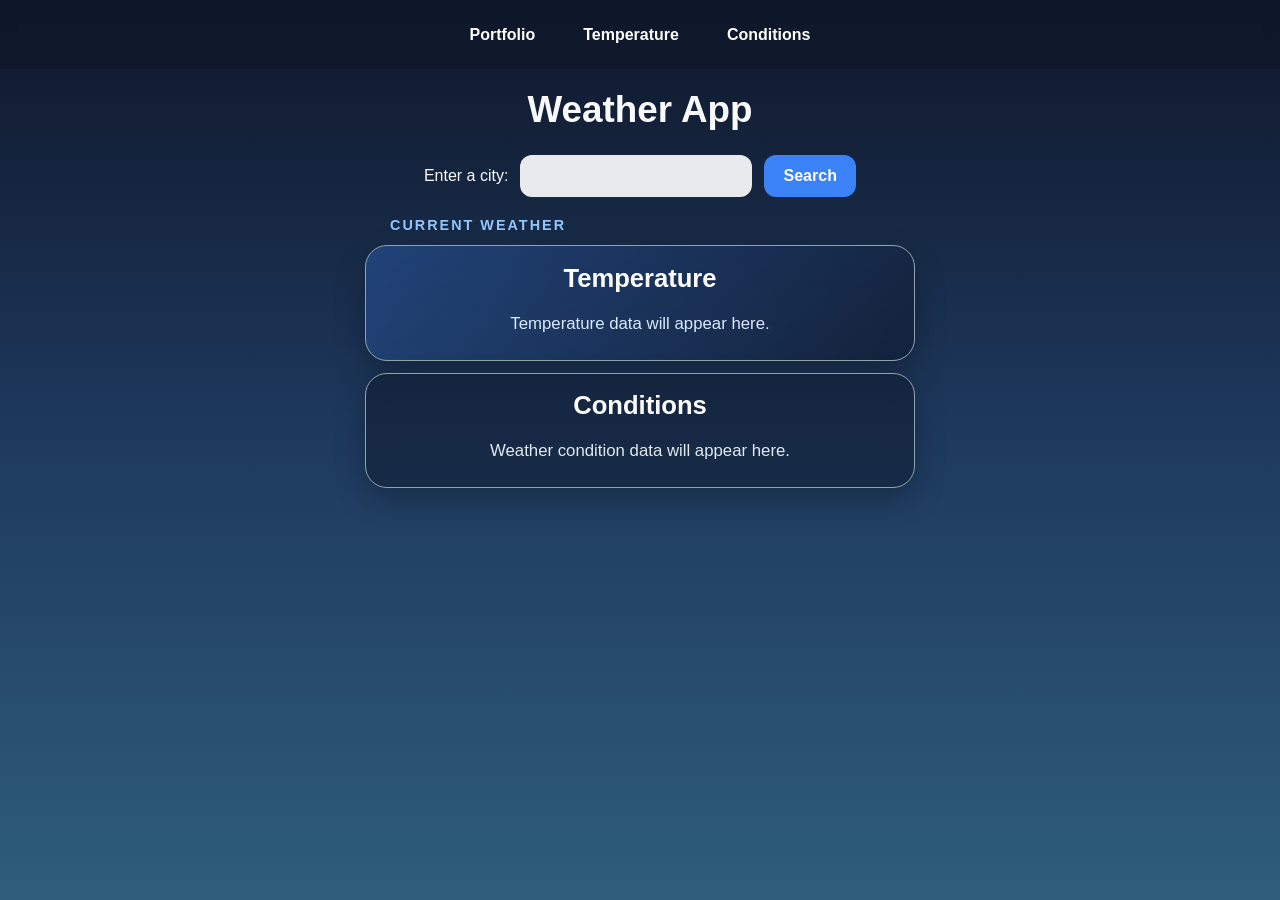
==== weather.html @ 7c2b9b9e "Add Lesson 10 weather API app" ====
<!DOCTYPE html>
<html lang="en">
<head>
  <meta charset="UTF-8">
  <meta name="viewport" content="width=device-width, initial-scale=1.0">
  <title>Weather App</title>
  <link rel="stylesheet" href="css/weather.css">
</head>

<body>
    <nav>
        <a href="index.html">Portfolio</a>
        <a href="#temperature" id="temperature-link">Temperature</a>
        <a href="#conditions" id="conditions-link">Conditions</a>
      </nav>
  <h1>Weather App</h1>
  <h2 id="location-name"></h2>
  <form id="city-form">
    <label for="city">Enter a city:</label>
    <input type="text" id="city" name="city" required>
    <button type="submit">Search</button>
  </form>

  <p class="current-weather-label">Current Weather</p>

  <section id="temperature">
    <h2>Temperature</h2>
    <p>Temperature data will appear here.</p>
  </section>
  
  <section id="conditions">
    <h2>Conditions</h2>
    <p>Weather condition data will appear here.</p>
  </section>
  <script src="js/weather.js"></script>
</body>
</html>
---- css/weather.css ----
body {
    font-family: "Trebuchet MS", "Segoe UI", sans-serif;
    margin: 0;
    padding: 0;
    min-height: 100vh;
    background: linear-gradient(to bottom, #0f172a, #1e3a5f, #2f5d7c);
    color: #f8fafc;
  }
  
  h1 {
    text-align: center;
    margin-top: 1.25rem;
    margin-bottom: 1rem;
    font-size: 2.3rem;
  }
 nav {
    display: flex;
    justify-content: center;
    gap: 1rem;
    padding: 1rem;
    background: rgba(15, 23, 42, 0.75);
    backdrop-filter: blur(10px);
  }
  
 nav a {
    color: white;
    text-decoration: none;
    font-weight: 600;
    padding: 0.6rem 1rem;
    border-radius: 20px;
    transition: 0.3s;
  }
  
  nav a:hover {
    background: rgba(255, 255, 255, 0.15);
  }
  
  #city-form {
    display: flex;
    justify-content: center;
    align-items: center;
    gap: 0.75rem;
    margin: 1.25rem auto;
  }
  
  #city {
    padding: 0.75rem 1rem;
    font-size: 1rem;
    border: none;
    border-radius: 12px;
    outline: none;
    background: rgba(255, 255, 255, 0.9);
    color: #0f172a;
  }
  
  button {
    padding: 0.75rem 1.2rem;
    font-size: 1rem;
    border: none;
    border-radius: 12px;
    cursor: pointer;
    background-color: #3b82f6;
    color: white;
    font-weight: 600;
    transition: 0.3s;
  }
  button:hover {
    background-color: #2563eb;
  }

#temperature, #conditions {
    max-width: 500px;
    margin: 1rem auto;
    padding: 1.5rem;
    background: rgba(15, 23, 42, 0.55);
    border: 1px solid rgba(255, 255, 255, 0.18);
    border-radius: 22px;
    box-shadow: 0 12px 30px rgba(0, 0, 0, 0.25);
    backdrop-filter: blur(12px);
    color: white;
    text-align: center;
}

#temperature h2, #conditions h2 {
  color: #ffffff;
  margin-top: 0;
  font-size: 1.6rem;
  font-weight: 600;
}

#temperature p, #conditions p {
  color: #dbeafe;
}

#temperature {
  border: 1px solid #90a4ae;
  background: linear-gradient(
    145deg,
    rgba(59, 130, 246, 0.28),
    rgba(15, 23, 42, 0.58)
  );
  }
  
#conditions {
  border: 1px solid #90a4ae;
  background: rgba(15, 23, 42, 0.48);
  }
  
.current-temp {
    font-size: 6rem;
    font-weight: 700;
    line-height: 1;
    margin: 1rem 0 0.75rem;
    color: #ffffff;
    text-shadow: 0 4px 12px rgba(0, 0, 0, 0.25);
    font-size: 5rem;
    margin: 0.5rem 0;
  }
  
.feels-like {
    font-size: 1.15rem;
    margin: 0;
    color: #cbd5e1; 
  }
  #conditions p {
    color: #e2e8f0;
  }

@media (max-width: 600px) {
    nav {
      flex-wrap: wrap;
    }
  
    #city-form {
      flex-direction: column;
      align-items: center;
      padding: 0 1rem;
    }
  
    #city {
      width: 100%;
      max-width: 300px;
    }
  
    #temperature,
    #conditions {
      margin: 1rem;
    }
  }
  .weather-icon {
    text-align: center;
    font-size: 2.8rem;
    margin: 0.15rem 0 0.5rem;
  }
  
  #temperature,
  #conditions {
    text-align: center;
    margin: 0.75rem auto;
    padding: 1.1rem 1.5rem;
  }
  
  #temperature p,
  #conditions p {
    margin: 0.5rem 0;
    font-size: 1.05rem;
  }
  .condition-text {
    font-size: 1.2rem;
    margin: 0.5rem 0 1.5rem;
    color: #e2e8f0;
  }
  
  .weather-stats {
    display: flex;
    justify-content: center;
    gap: 1rem;
    flex-wrap: wrap;
  }
  
  .stat-card {
    min-width: 140px;
    padding: 1rem;
    border-radius: 14px;
    background: rgba(255, 255, 255, 0.08);
    border: 1px solid rgba(255, 255, 255, 0.15);
  }
  
  .stat-label {
    display: block;
    font-size: 0.9rem;
    color: #cbd5e1;
    margin-bottom: 0.35rem;
  }
  
  .stat-value {
    display: block;
    font-size: 1.25rem;
    font-weight: 700;
    color: #ffffff;
  }
  #location-name {
    text-align: center;
    font-size: 1.5rem;
    font-weight: 500;
    margin-top: 0;
    margin-bottom: 1.5rem;
    color: #dbeafe;
  }
  .current-weather-label {
    max-width: 500px;
    margin: 0.25rem auto 0.4rem;
    text-align: left;
    font-size: 0.9rem;
    font-weight: 600;
    text-transform: uppercase;
    letter-spacing: 2px;
    color: #93c5fd;
  }
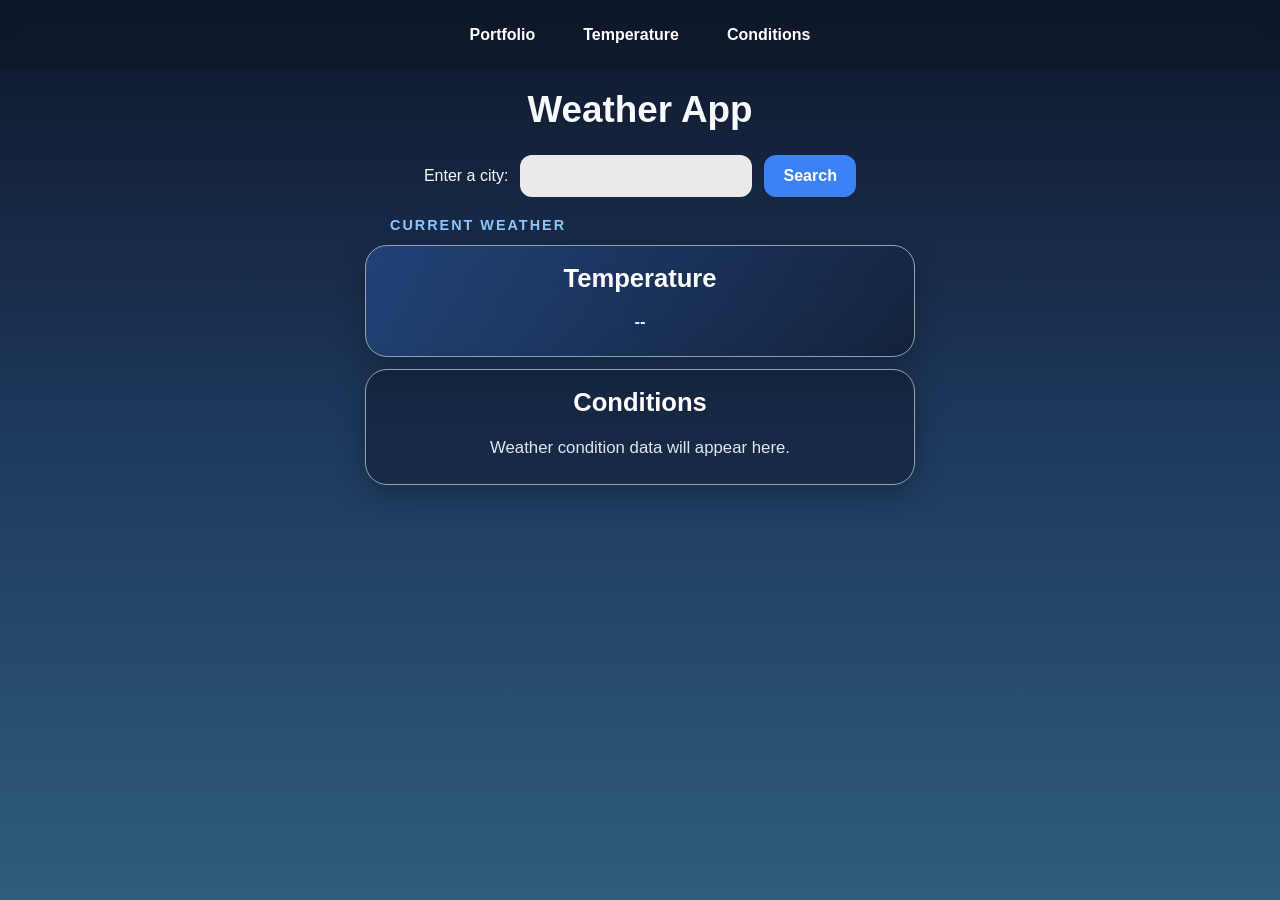
==== commit d6203070: "Finalize portfolio and Open API project" ====
--- a/weather.html
+++ b/weather.html
@@ -25,7 +25,8 @@
 
   <section id="temperature">
     <h2>Temperature</h2>
-    <p>Temperature data will appear here.</p>
+    <p class="current-temp" id="current-temp">--</p>
+    <p class="feels-like" id="feels-like"></p>
   </section>
   
   <section id="conditions">
--- a/css/weather.css
+++ b/css/weather.css
@@ -107,10 +107,8 @@
   }
   
 .current-temp {
-    font-size: 6rem;
     font-weight: 700;
     line-height: 1;
-    margin: 1rem 0 0.75rem;
     color: #ffffff;
     text-shadow: 0 4px 12px rgba(0, 0, 0, 0.25);
     font-size: 5rem;
